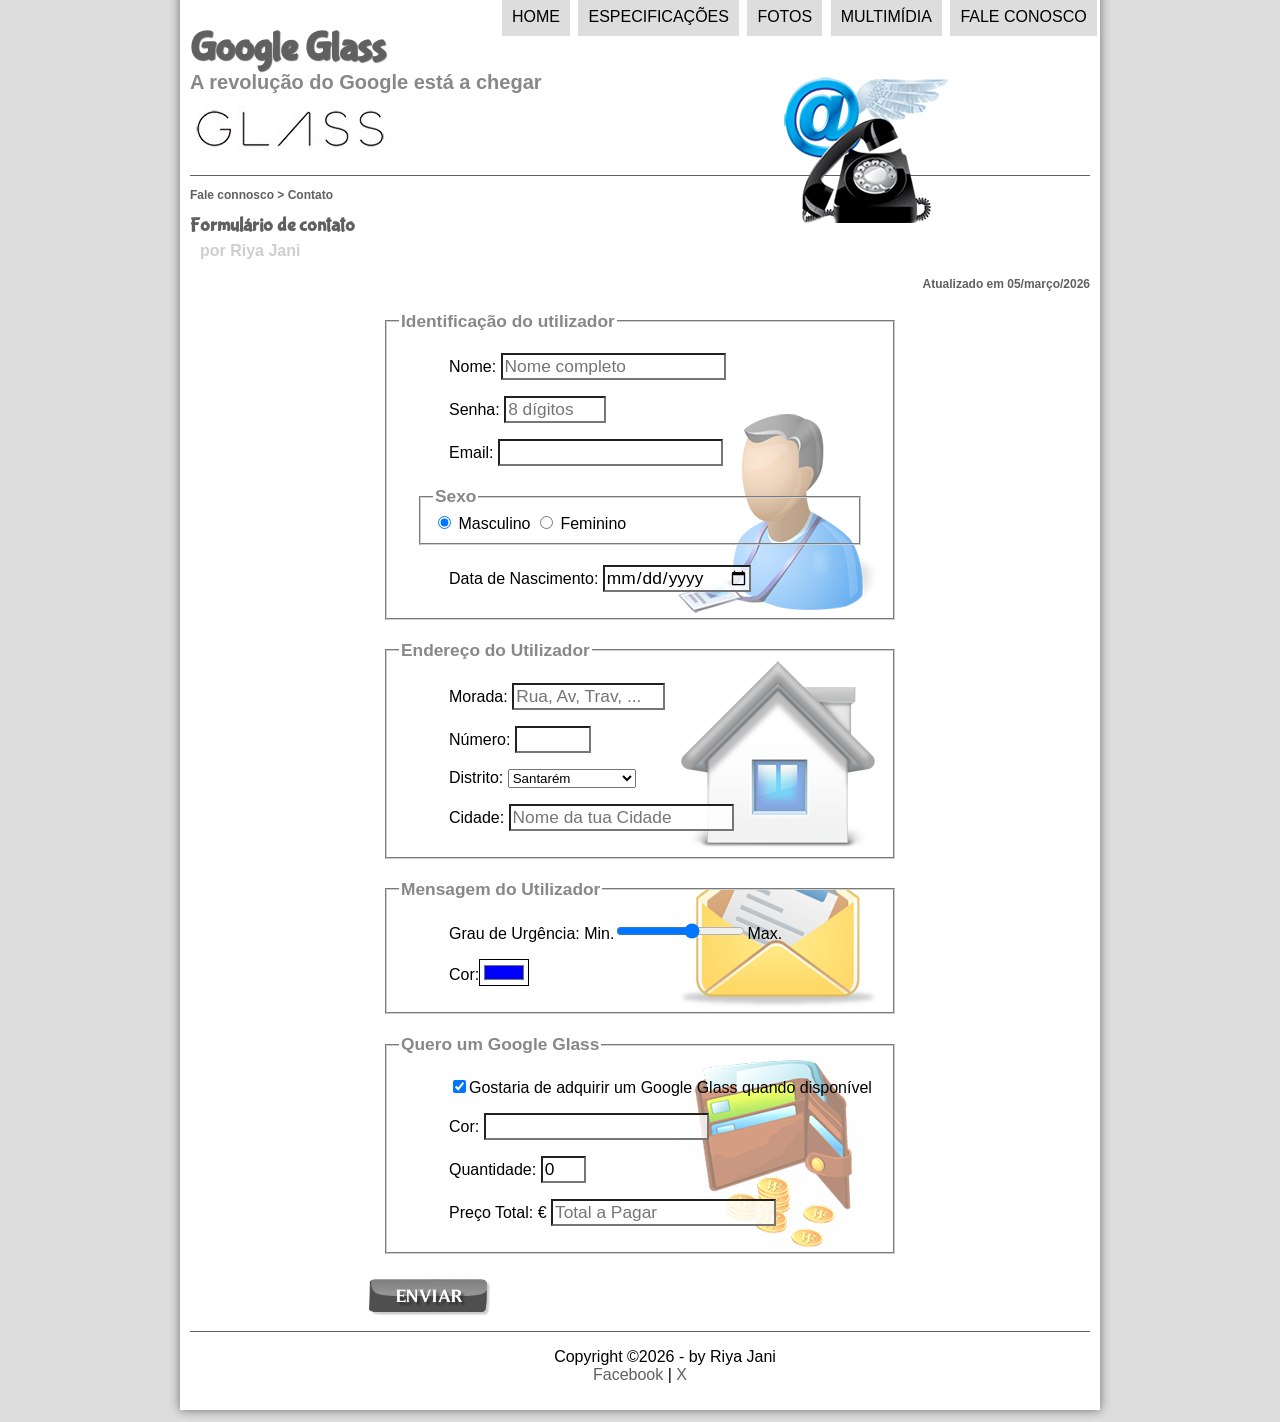
==== fale-conosco.html @ 40c3a8bf "Initial commit" ====
<!DOCTYPE html>
<html lang="pt">
<head>
    <meta charset="UTF-8">
    <meta name="viewport" content="width=device-width, initial-scale=1.0">
    <title>Fale connosco</title>
    <link rel="stylesheet" href="_css/estilo.css">
    <link rel="stylesheet" href="_css/form.css">
</head>
<script language="javascript" src="_javascript/funcoes.js"></script>
<script>
    function calc_total() {
        var qtd = parseInt(document.getElementById('iQtd').value);
        tot = qtd * 250;
        document.getElementById8('iTot').value = tot;
    }
</script>
<body>
    <div id="interface">
        <header id="cabecalho">
            <hgroup>
            <h1>Google Glass</h1>
            <h2>A revolução do Google está a chegar<h2>
            </hgroup>
            <img id="icone" src="_imagens/contato.png" alt="">
            <nav id="menu">
               <h1>Menu Principal</h1>
                <ul>
                    <li onmouseover="mudafoto('_imagens/home.png')" onmouseout="mudafoto('_imagens/glass-oculos-preto-peq.png')"><a href="index.html">Home</a> </li>
                    <li onmouseover="mudafoto('_imagens/especificacoes.png')" onmouseout="mudafoto('_imagens/glass-oculos-preto-peq.png')"><a href="specs.html">Especificações</a></li>
                    <li onmouseover="mudafoto('_imagens/fotos.png')" onmouseout="mudafoto('_imagens/glass-oculos-preto-peq.png')"><a href="fotos.html">Fotos</li>
                    <li onmouseover="mudafoto('_imagens/multimidia.png')" onmouseout="mudafoto('_imagens/glass-oculos-preto-peq.png')"><a href="multimidia.html"></a>Multimídia</li>
                    <li onmouseover="mudafoto('_imagens/contato.png')" onmouseout="mudafoto('_imagens/glass-oculos-preto-peq.png')"><a href="fale-conosco.html"></a>Fale conosco</li>
                </ul>
            </nav>
        </header>
         <section id="corpo-Full">
            <article id="noticia_principal">    
                <header id="cabecalho-artigo">
                    <hgroup>
                        <h3>Fale connosco > Contato</h3>
                        <h1>Formulário de contato</h1>
                        <h2>por Riya Jani</h2>
                        <h3 class="direito">Atualizado em 05/março/2026</h3>
                    </hgroup>
                </header>

                <form action="post" id="fContato" action="mailto:riyajani57@gmail.com"
                 oninput="calc_total()">

                    <fieldset id="iUtilizador">
                        <legend>Identificação do utilizador</legend>
                            <p><label for="iNome">Nome: </label><input type="text" name="tNome" id="iNome" size="20" maxlength="30" placeholder="Nome completo"></p>
                            <p><label for="iSenha">Senha: </label><input type="password" name="tSenha" id="iSenha" size="8" maxlength="8" placeholder="8 dígitos"></p>
                            <p><label for="iEmail">Email: </label><input type="email" name="tEmail" id="iEmail" size="20" maxlength="40"></p>
                            <fieldset id="isexo">
                                <legend>Sexo</legend>
                                    <input type="radio" name="tSexo" id="iMasc" checked/> <label for="iMasc">Masculino</label>
                                    <input type="radio" name="tSexo" id="iFem" > <label for="iFem">Feminino</label>
                            </fieldset>
                            <p>Data de Nascimento: <input type="date" name="tData" id="iData"></p>
 
                    </fieldset>
                    <fieldset id="iEndereco">
                        <legend>Endereço do Utilizador</legend>
                            <p><label for="iRua">Morada: </label> <input type="text" name="tRua" id="iRua"  size="13" maxlength="80" placeholder="Rua, Av, Trav, ..."></p>
                            <p><label for="iNum">Número: </label><input type="number" name="tNum" id="iNum" min="0" max="9999"></p>
                            <p><label for="iDist">Distrito: </label>    <select name="tDist" id="iDist">
                                <optgroup label="Região Centro">
                                    <option value="Avr">Aveiro</option>
                                    <option value="Grd">Guarda</option>
                                    <option value="Cbr">Coimbra</option>
                                    <option value="CB">Castelo Branco</option>
                                    <option value="Lra">Leiria</option>
                                   
                                </optgroup>
                                <optgroup label for="Região de Lisboa e Vale do Tejo">
                                    <option value="Lba">Lisboa</option>
                                    <option value="Str" selected>Santarém</option>
                                    <option value="Stb">Setúbal</option>
                                </optgroup>
                            </select></p>
                            <p><label for="iCid">Cidade: </label><input type="text" name="tCid" id="iCid"maxlength="40" size="20" placeholder="Nome da tua Cidade" list="cidades"></p>
                            <datalist id="cidades">
                                <option value="Almeirim"></option>
                                <option value="fazendas de almeirim"></option>
                                <option value="Benfica do Ribatejo"></option>
                                <option value="Raposa"></option>
                                <option value="Alpiarça"></option>
                            </datalist>
                        </fieldset>
                            <fieldset id="iMensagem">
                            <legend>Mensagem do Utilizador</legend>
                            <p><label for="iUrg">Grau de Urgência: </label>Min.<input
                            type="range" name="tUrg" id="iUrg" min="0" max="10"
                            step="2">Max.</p>
                            <p><label for="iCor">Cor:</label><input type="color" name="iCor" id="iCor"
                            value="#0000FF"></p>
                        </fieldset>
                        <fieldset id="iPedido">
                                <legend>Quero um Google Glass</legend>
                                <p><input type="checkbox" name="tPed" id="iPed"
                                checked><label for="iPed">Gostaria de adquirir um Google
                                Glass quando disponível</label></p>
                                <p><label for="iCor">Cor: </label><input type="number"
                                name="tCor" id="iCor" value="#0000FF"></p>
                                <p><label for="iQtd">Quantidade: </label><input type="number"
                                name="tQtd" id="iQtd" min="0" max="5" value="0"></p>
                                <p><label for="iTot">Preço Total: € </label><input
                                type="text" name="iTot" id="iTot" placeholder="Total a Pagar"
                            readonly></p>
                        </fieldset>
                            <input type="image" name="tEnviar" src="_imagens/botao-enviar.png">
                         </form>
                      </artical>
                    </section>

<footer id="rodape">
            <p> Copyright &copy;2026 - by Riya Jani <br>
            <a href="https://facebook.com"> Facebook</a> |  <a href="https://x.com">X</a>
            </p>
        </footer>
    </div>
</body>
</html>
---- _css/estilo.css ----
@charset "UTF-8";

@import url("https://fonte.gooleapis.com/css2?Family=Titillium+Web&display=swap");

@font-face {
    font-family:'Fontelogo';
    src: url(../_fonts/bubblegum-sans-regular.otf);
}

body {
    font-family:Arial,sans-serif;
    background-color: #dddddd;
    color: black;
}

div#interface {
    width: 900px;
    background-color: white;
    margin: -20px auto 10px auto;
    box-shadow: 0px 0px 10px rgba(0, 0, 0, 0.5);
    padding: 10px;
}

p {
    text-align: justify;
    text-indent: 50px;
}

a {
    color: #606060;
    text-decoration: none;
}

a:hover {
    text-decoration: underline
}

header#cabecalho img#icone {
    position: absolute;
    left: 780px;
    top: 70px;
}

header#cabecalho {
    height: 150px;
    border-bottom: 1px #606060 solid;
    background: url("../_imagens/glass-logo-peq.jpg") no-repeat 0px 80px;
}

header#cabecalho h1 {
    font-family: 'FonteLogo', Helvetica, sans-serif;
    font-size: 30pt;
    color: #606060;
    text-shadow: 1px 1px 1px rgba(0, 0, 0, 0.6);
    margin-bottom: 0px;
    padding: 0px;
}

header#cabecalho h2 {
    font-family: 'Titillium Web', sans-serif;
    font-size: 15pt;
    color: #888888;
    margin-top: 0px;
    padding: 0px;  
}

figure.foto-legenda {
    position: relative;
    border: 8px solid white;
    box-shadow: 1px 1px 4px black;
}

figure.foto-legenda img {
    width: 100%;
    height: 100%;
}

figure.foto-legenda figcaption {
    opacity: 0;
    position: absolute;
    top: 0px;
    width: 100%;
    height: 100%;
    background-color: rgba(0, 0, 0, 0.4);
    color: white;
    padding: 10px;
    box-sizing: border-box;
    transition: opacity 1s;
} 

nav#menu {
    display: block;
}

nav#menu ul {
    list-style: nome;
    text-transform: uppercase;
    position: absolute;
    top: -20px;
    left: 460px;
}

nav#menu h1 {
    display: none;
}

nav#menu a {
    color: black;
    text-decoration: none;
}

nav#menu:hover {
    color:white;
    text-decoration: underline;

} 
nav#menu li {
    display: inline-block;
    background-color: #dddddd;
    padding: 10px;
    margin: 2px;
    transition: background-color 1s;
}

nav#menu li:hover {
    background-color: #606060;
}

section#corpo {
    display: block;
    width: 500px;
    float: left;
    border-right: 1px #606060 solid;
    padding-right: 20px;
}

article#noticia_principal h2 {
    font-size: 13px;
    color: #606060;
    background-color: #dddddd;
    padding: 5px 0px 5px 10px;
    margin: 10px 0px 0px 0px;
}

header#cabecalho-artigo h1{
    font-family: 'FonteLogo', sans-serif;
    font-size: 20px;
    color: #606060;
    margin-bottom: 0px;
    margin-top: 0px;
}

.direito {
    text-align: right; 
}

header#cabecalho-artigo h2 {
    font-size: 12pt;
    color: #cecece;
    background-color: white;
    margin: 0px;
}

header#cabecalho-artigo h3 {
    font-size: 12px;
    color: #606060;  
}

table#tabela_espec {
    border: 1px solid #606060;
    border-spacing: 0px;
    margin-left: auto;
    margin-right: auto;
}

table#tabela_espec td {
    border: 1px solid #606060;
    padding: 10px;
    vertical-align: middle;
}

table#tabela_espec td.ce {
    color: white;
    background-color: #606060;
    vertical-align: top;
    font-weight: bold;
}

table#tabela_espec td.cd {
    background-color:#cecece;
}

table#tabela_espec caption {
    color: #888888;
    font-size: 15t;
    font-weight: bolder;
}

table#tabela_espec caption span {
    display: block;
    float: right;
    color: black;
    font-size: 8pt;
    margin-top: 10px;
}

video#video1 {
    display: block;
    position: relative;
    left: 0px;
    bottom: 15px;
    width: 500px;
    margin: auto;    
}

video#video2 {
    display: block;
    position: relative;
    left: 0px;
    top: 10px;
    width: 350px;
    margin: auto;
}

aside#lateral {
    display: block;
    width: 350px;
    float: right;
    background-color: #dddddd;
    padding: 10px;
    margin-top: 10px;
    box-shadow: 2px 2px 2px rgba(0, 0, 0, 0.5);
}

aside#lateral h1 {
    font-family:'FonteLogo', sans-serif ;
    font-size: 20pt;
    color: #606060;
    margin-top: 0px;
}

aside#lateral h2 {
    font-family:'FonteLogo', sans-serif ;
    font-size: 13pt;
    color: white;
    margin-top: 0px;
    padding: 5px;
}

footer#rodape {
    clear: both;
    border-top: 1px solid #606060;   
}

footer#rodape p {
    text-align: center;
}
---- _css/form.css ----
@charset "UTF-8";

form {
    width: 550px;
    margin: auto;
}

input, textarea {
    font-family: sans-serif;
    font-weight: normal;
    font-size: 13pt;
    background-color: rgba(255, 255, 255, 0.8 );
}

input:hover, textarea:hover {
    background-color: #dddddd;

}

legend {
    color: #888888;
    font-weight: bold;
    font-size: 13pt;
    font-size: sans-serif;
}

fieldset {
    border-color: #cecece;
    margin: 20px;   
}

fieldset#iSexo {
    width: 150px;
}

fieldset#iUtilizador {
    background: url("../_imagens/icone-contato.png") no-repeat 95% 95%;
}

fieldset#iEndereco {
    background: url("../_imagens/icone-endereco.png") no-repeat 95% 95%;
}

fieldset#iMensagem {
    background: url("../_imagens/icone-mensagem.png") no-repeat 95% 95%;
}

fieldset#iPedido {
    background: url("../_imagens/icone-pagamento.png") no-repeat 95% 95%;
}
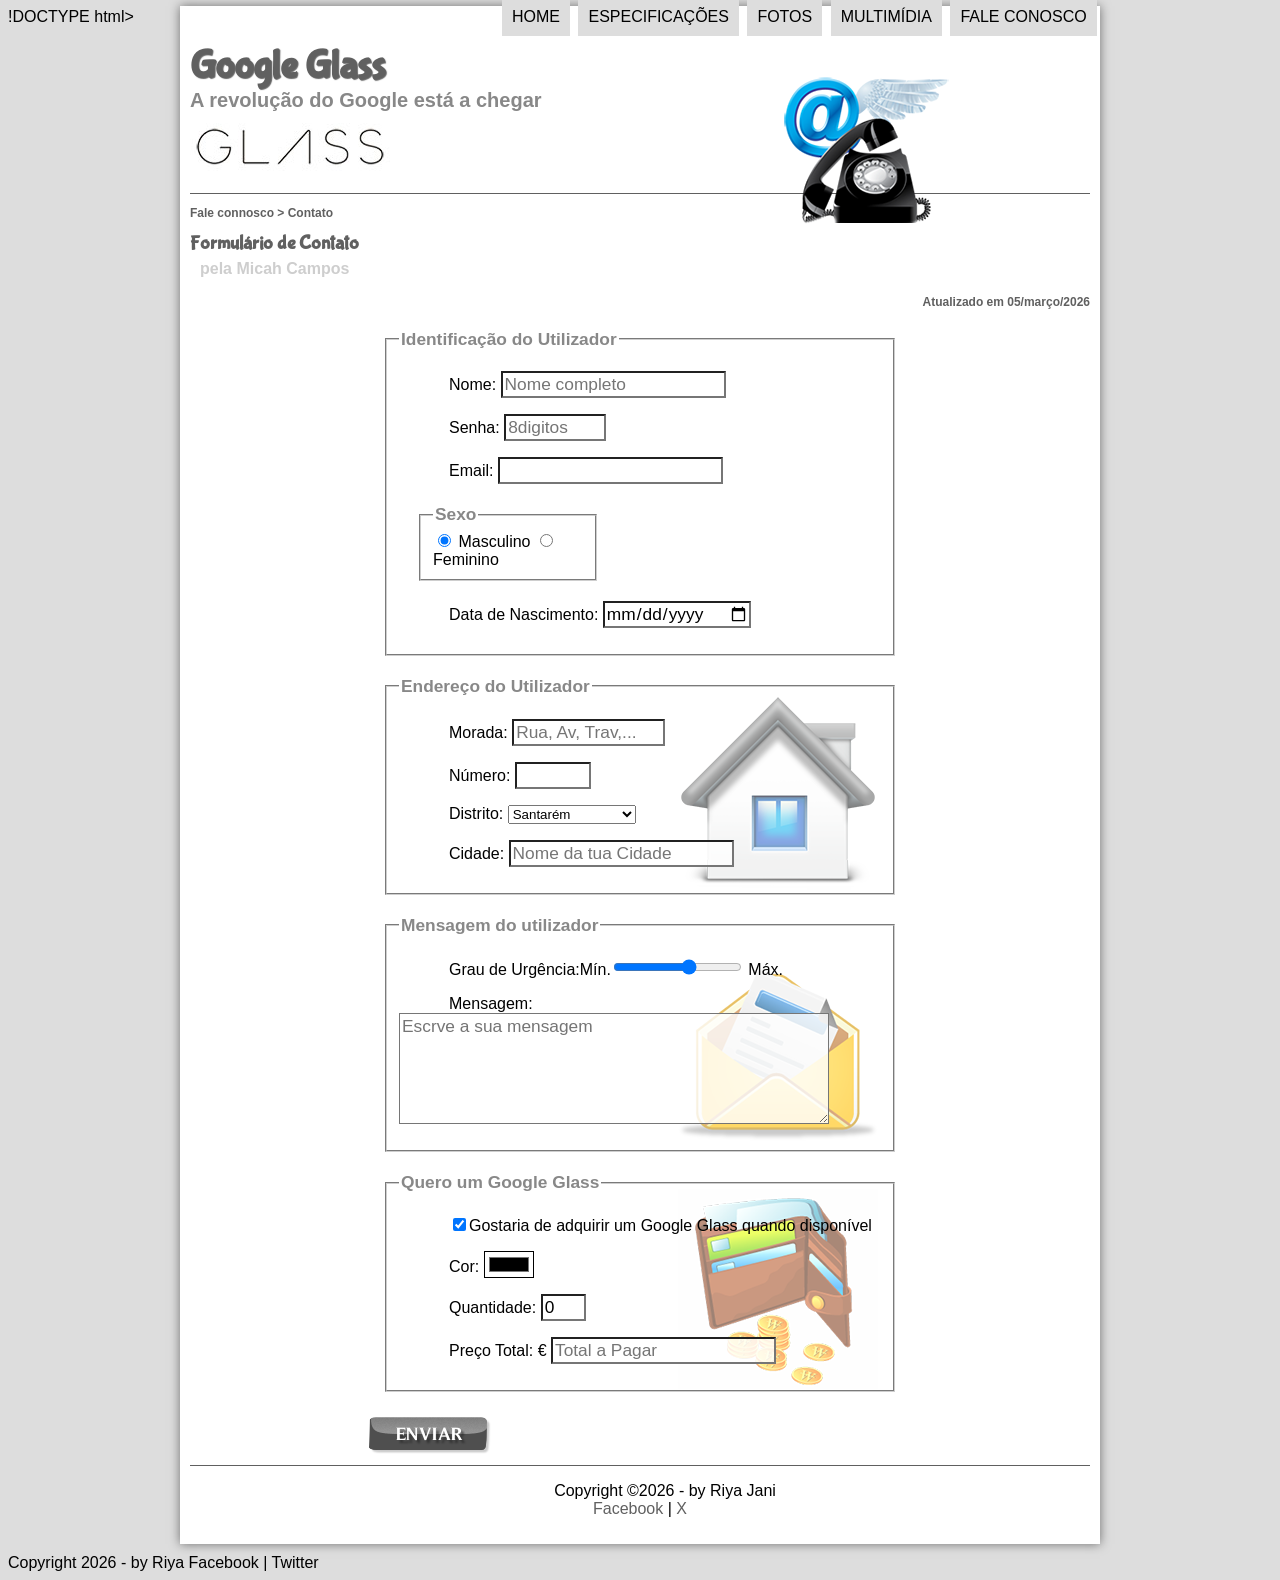
==== commit e5416760: "Update fale-conosco.html" ====
--- a/fale-conosco.html
+++ b/fale-conosco.html
@@ -1,125 +1,123 @@
-<!DOCTYPE html>
+!DOCTYPE html>
 <html lang="pt">
 <head>
     <meta charset="UTF-8">
     <meta name="viewport" content="width=device-width, initial-scale=1.0">
-    <title>Fale connosco</title>
+    <title>Fale Connosco</title>
     <link rel="stylesheet" href="_css/estilo.css">
     <link rel="stylesheet" href="_css/form.css">
+   
 </head>
 <script language="javascript" src="_javascript/funcoes.js"></script>
 <script>
     function calc_total() {
-        var qtd = parseInt(document.getElementById('iQtd').value);
+        var qtd = parsInt(document.getElementById('iQtd').value);
         tot = qtd * 250;
-        document.getElementById8('iTot').value = tot;
+        document.getElementById('iTot').value = tot;
     }
 </script>
 <body>
     <div id="interface">
-        <header id="cabecalho">
-            <hgroup>
-            <h1>Google Glass</h1>
-            <h2>A revolução do Google está a chegar<h2>
-            </hgroup>
-            <img id="icone" src="_imagens/contato.png" alt="">
-            <nav id="menu">
-               <h1>Menu Principal</h1>
-                <ul>
-                    <li onmouseover="mudafoto('_imagens/home.png')" onmouseout="mudafoto('_imagens/glass-oculos-preto-peq.png')"><a href="index.html">Home</a> </li>
-                    <li onmouseover="mudafoto('_imagens/especificacoes.png')" onmouseout="mudafoto('_imagens/glass-oculos-preto-peq.png')"><a href="specs.html">Especificações</a></li>
-                    <li onmouseover="mudafoto('_imagens/fotos.png')" onmouseout="mudafoto('_imagens/glass-oculos-preto-peq.png')"><a href="fotos.html">Fotos</li>
-                    <li onmouseover="mudafoto('_imagens/multimidia.png')" onmouseout="mudafoto('_imagens/glass-oculos-preto-peq.png')"><a href="multimidia.html"></a>Multimídia</li>
-                    <li onmouseover="mudafoto('_imagens/contato.png')" onmouseout="mudafoto('_imagens/glass-oculos-preto-peq.png')"><a href="fale-conosco.html"></a>Fale conosco</li>
-                </ul>
-            </nav>
-        </header>
-         <section id="corpo-Full">
-            <article id="noticia_principal">    
-                <header id="cabecalho-artigo">
-                    <hgroup>
-                        <h3>Fale connosco > Contato</h3>
-                        <h1>Formulário de contato</h1>
-                        <h2>por Riya Jani</h2>
-                        <h3 class="direito">Atualizado em 05/março/2026</h3>
-                    </hgroup>
-                </header>
-
-                <form action="post" id="fContato" action="mailto:riyajani57@gmail.com"
-                 oninput="calc_total()">
-
-                    <fieldset id="iUtilizador">
-                        <legend>Identificação do utilizador</legend>
-                            <p><label for="iNome">Nome: </label><input type="text" name="tNome" id="iNome" size="20" maxlength="30" placeholder="Nome completo"></p>
-                            <p><label for="iSenha">Senha: </label><input type="password" name="tSenha" id="iSenha" size="8" maxlength="8" placeholder="8 dígitos"></p>
-                            <p><label for="iEmail">Email: </label><input type="email" name="tEmail" id="iEmail" size="20" maxlength="40"></p>
+         <header id="cabecalho">
+             <hgroup>
+                  <h1>Google Glass</h1>
+                  <h2>A revolução do Google está a chegar</h2>
+             </hgroup>
+             <img id="icone" src="_imagens/contato.png" alt="">
+              <nav id="menu">
+                  <h1>Menu Principal</h1>
+                  <ul>
+                      <li onmouseover="mudafoto('_imagens/home.png')" onmouseout="mudafoto('_imagens/contato.png')"> <a href="index.html">Home</a></li>
+                      <li onmouseover="mudafoto('_imagens/especificacoes.png')" onmouseout="mudafoto('_imagens/contato.png')"> <a href="specs.html">Especificações</a></li>
+                      <li onmouseover="mudafoto('_imagens/fotos.png')" onmouseout="mudafoto('_imagens/contato.png')"> <a href="fotos.html">Fotos</a></li>
+                      <li onmouseover="mudafoto('_imagens/multimidia.png')" onmouseout="mudafoto('_imagens/contato.png')"> <a href="multimidia.html">Multimídia</a></li>
+                      <li onmouseover="mudafoto('_imagens/contato.png')" onmouseout="mudafoto('_imagens/contato.png')"> <a href="fale-conosco.html">Fale conosco</a></li>
+                  </ul>
+              </nav>
+ 
+           </header>
+           <section id="corpo-full">
+               <article id="noticia_principal">
+                    <header id="cabecalho-artigo">
+                        <hgroup>
+                            <h3>Fale connosco > Contato</h3>
+                            <h1>Formulário de Contato</h1>
+                            <h2>pela Micah Campos</h2>
+                            <h3 class="direito">Atualizado em 05/março/2026</h3>
+                        </hgroup>
+                    </header>
+ 
+                    <form method="post" id="fContato" action="malito:micah365diasgmail.com" oninput="calc_total();">
+                        <fieldset id="utilizador">
+                            <legend>Identificação do Utilizador</legend>
+                            <p><label for="inome">Nome: </label> <input type="text" name="tNome" id="iNome" size="20" maxlength="30" placeholder="Nome completo"></p>
+                            <p><label for="isenha">Senha: </label> <input type="password" name="tSenha" id="iSenha" size="8" maxlength="8" placeholder="8digitos"></p>
+                            <p><label for="iEmail">Email: </label> <input type="email" name="tEmail" id="iEmail" size="20" maxlength="40"></p>
                             <fieldset id="isexo">
                                 <legend>Sexo</legend>
                                     <input type="radio" name="tSexo" id="iMasc" checked/> <label for="iMasc">Masculino</label>
-                                    <input type="radio" name="tSexo" id="iFem" > <label for="iFem">Feminino</label>
+                                    <input type="radio" name="tSexo" id="iFem" /> <label for="iFem">Feminino</label>
                             </fieldset>
                             <p>Data de Nascimento: <input type="date" name="tData" id="iData"></p>
+                        </fieldset>
+                   
+                        <fieldset id="iEndereco">
+                            <legend>Endereço do Utilizador</legend>
+                                 <p><label for="iRua">Morada: </label> <input type="text" name="tRua" id="iRua" size="13" maxlength="80" placeholder="Rua, Av, Trav,..."></p>
+                                 <p><label for="iNum">Número: </label><input type="number" name="tNum" id="iNum" min="0" max="9999"></p>
+                                 <p><label for="iDist">Distrito: </label><select name="tDist" id="iDist">
+                                    <optgroup label="Região Centro">
+                                        <option value="Avr">Aveiro</option>
+                                        <option value="Grd">Guarda</option>
+                                        <option value="Cbr">Coimbra</option>
+                                        <option value="CB">Castelo Branco</option>
+                                        <option value="Lra">Leiria</option>
+                                    </optgroup>
+                                    <optgroup label="Região de Lisboa e Vale do Tejo">
+                                        <option value="Lba">Lisboa</option>
+                                        <option value="Str" selected>Santarém</option>
+                                        <option value="Stb">Setúbal</option>
+                                    </optgroup>
+                                 </select></p>
+                                 <p><label for="iCid">Cidade: </label> <input type="text" name="tCid" id="iCid" maxLength="40" size="20" placeholder="Nome da tua Cidade" list="cidades"></p>
+                                 <datalist id="cidades">
+                                    <option value="Almeirim"></option>
+                                    <option value="Fazendas de Almeirim"></option>
+                                    <option value="Benfica do Ribatejo"></option>
+                                    <option value="Raposa"></option>
+                                    <option value="Alpiarça"></option>
+                                 </datalist>
+                            </fieldset>
+                            <fieldset id="iMensagem">
+                                <legend>Mensagem do utilizador</legend>
+                                <p><label for="iUrge">Grau de Urgência:</label>Mín.<input type="range" name="tUrg" min="0" max="10" step="2"> Máx.</p>
  
-                    </fieldset>
-                    <fieldset id="iEndereco">
-                        <legend>Endereço do Utilizador</legend>
-                            <p><label for="iRua">Morada: </label> <input type="text" name="tRua" id="iRua"  size="13" maxlength="80" placeholder="Rua, Av, Trav, ..."></p>
-                            <p><label for="iNum">Número: </label><input type="number" name="tNum" id="iNum" min="0" max="9999"></p>
-                            <p><label for="iDist">Distrito: </label>    <select name="tDist" id="iDist">
-                                <optgroup label="Região Centro">
-                                    <option value="Avr">Aveiro</option>
-                                    <option value="Grd">Guarda</option>
-                                    <option value="Cbr">Coimbra</option>
-                                    <option value="CB">Castelo Branco</option>
-                                    <option value="Lra">Leiria</option>
-                                   
-                                </optgroup>
-                                <optgroup label for="Região de Lisboa e Vale do Tejo">
-                                    <option value="Lba">Lisboa</option>
-                                    <option value="Str" selected>Santarém</option>
-                                    <option value="Stb">Setúbal</option>
-                                </optgroup>
-                            </select></p>
-                            <p><label for="iCid">Cidade: </label><input type="text" name="tCid" id="iCid"maxlength="40" size="20" placeholder="Nome da tua Cidade" list="cidades"></p>
-                            <datalist id="cidades">
-                                <option value="Almeirim"></option>
-                                <option value="fazendas de almeirim"></option>
-                                <option value="Benfica do Ribatejo"></option>
-                                <option value="Raposa"></option>
-                                <option value="Alpiarça"></option>
-                            </datalist>
-                        </fieldset>
-                            <fieldset id="iMensagem">
-                            <legend>Mensagem do Utilizador</legend>
-                            <p><label for="iUrg">Grau de Urgência: </label>Min.<input
-                            type="range" name="tUrg" id="iUrg" min="0" max="10"
-                            step="2">Max.</p>
-                            <p><label for="iCor">Cor:</label><input type="color" name="iCor" id="iCor"
-                            value="#0000FF"></p>
-                        </fieldset>
-                        <fieldset id="iPedido">
+                                <p><label for="iMsg">Mensagem:</label><textarea name="tMsg" id="iMsg" cols="40" rows="5" placeholder="Escrve a sua mensagem"></textarea></p>
+                            </fieldset>
+                            <fieldset id="iPedido">
                                 <legend>Quero um Google Glass</legend>
-                                <p><input type="checkbox" name="tPed" id="iPed"
-                                checked><label for="iPed">Gostaria de adquirir um Google
-                                Glass quando disponível</label></p>
-                                <p><label for="iCor">Cor: </label><input type="number"
-                                name="tCor" id="iCor" value="#0000FF"></p>
-                                <p><label for="iQtd">Quantidade: </label><input type="number"
-                                name="tQtd" id="iQtd" min="0" max="5" value="0"></p>
-                                <p><label for="iTot">Preço Total: € </label><input
-                                type="text" name="iTot" id="iTot" placeholder="Total a Pagar"
-                            readonly></p>
-                        </fieldset>
+                                <p><input type="checkbox" name="tPed" id="iPed" checked><label for="iPed">Gostaria de adquirir um Google Glass quando disponível</label></p>
+                                <p><label for="iCor">Cor: </label><input type="color" name="tCor" id="iCor" id="iCor" value="0000FF"></p>
+                                <p><label for="iQtd">Quantidade: </label><input type="number" name="tQtd" id="iQtd" min="0" max="5" value="0"></p>
+                                <p><label for="iTot">Preço Total: € </label><input type="text" name="tTot" id="iTot" placeholder="Total a Pagar" readonly></p>
+                            </fieldset>
                             <input type="image" name="tEnviar" src="_imagens/botao-enviar.png">
-                         </form>
-                      </artical>
-                    </section>
-
+                    </form>
+               </article>
+           </section>
+ 
 <footer id="rodape">
-            <p> Copyright &copy;2026 - by Riya Jani <br>
-            <a href="https://facebook.com"> Facebook</a> |  <a href="https://x.com">X</a>
-            </p>
+            <p>Copyright &copy;2026 - by Riya Jani <br>
+            <a href="https://facebook.com">Facebook</a> | <a href="https://x.com">X</a></p>
+           
         </footer>
     </div>
+ 
+ 
+    <footer>
+        Copyright 2026 - by Riya 
+        Facebook | Twitter
+    </footer>
 </body>
-</html>+</html>
+    </div>
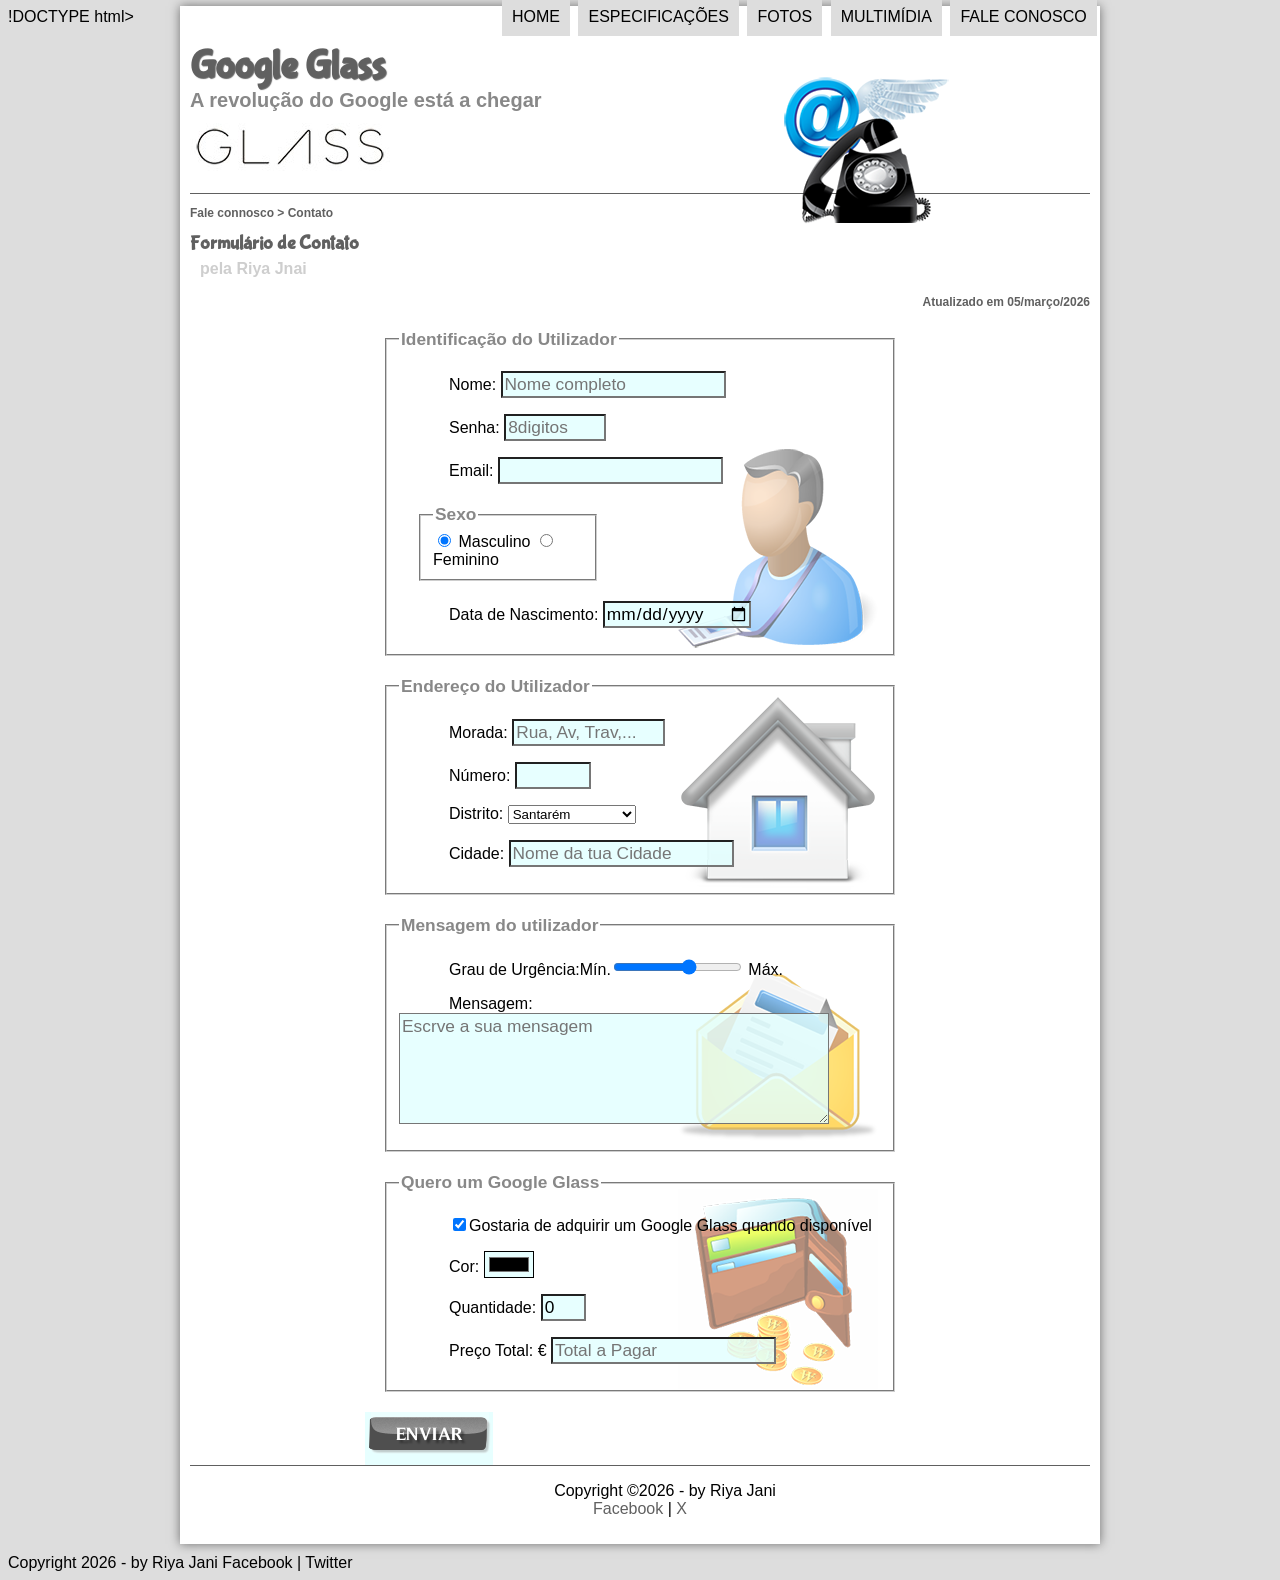
==== commit ea64df90: "Update fale-conosco.html" ====
--- a/fale-conosco.html
+++ b/fale-conosco.html
@@ -42,7 +42,7 @@
                         <hgroup>
                             <h3>Fale connosco > Contato</h3>
                             <h1>Formulário de Contato</h1>
-                            <h2>pela Micah Campos</h2>
+                            <h2>pela Riya Jnai</h2>
                             <h3 class="direito">Atualizado em 05/março/2026</h3>
                         </hgroup>
                     </header>
@@ -115,7 +115,7 @@
  
  
     <footer>
-        Copyright 2026 - by Riya 
+        Copyright 2026 - by Riya Jani
         Facebook | Twitter
     </footer>
 </body>
--- a/_css/form.css
+++ b/_css/form.css
@@ -1,50 +1,51 @@
 @charset "UTF-8";
-
+ 
 form {
-    width: 550px;
-    margin: auto;
+    width:550px;
+    margin:auto;
 }
-
-input, textarea {
+ 
+input,  textarea {
     font-family: sans-serif;
     font-weight: normal;
     font-size: 13pt;
-    background-color: rgba(255, 255, 255, 0.8 );
+    background-color: rgba(225, 255, 255, 0.8);
 }
-
+ 
 input:hover, textarea:hover {
-    background-color: #dddddd;
-
+    background-color: #dddddd
 }
-
+ 
 legend {
     color: #888888;
-    font-weight: bold;
-    font-size: 13pt;
-    font-size: sans-serif;
+    font-weight:bold;
+    font-size:13pt;
+    font-family:sans-serif;
 }
-
+ 
 fieldset {
     border-color: #cecece;
-    margin: 20px;   
+    margin:20px;
 }
-
+ 
 fieldset#iSexo {
-    width: 150px;
+    width:150px;
 }
-
-fieldset#iUtilizador {
+ 
+fieldset#utilizador {
     background: url("../_imagens/icone-contato.png") no-repeat 95% 95%;
 }
-
+ 
 fieldset#iEndereco {
     background: url("../_imagens/icone-endereco.png") no-repeat 95% 95%;
 }
-
+ 
 fieldset#iMensagem {
     background: url("../_imagens/icone-mensagem.png") no-repeat 95% 95%;
 }
-
+ 
 fieldset#iPedido {
     background: url("../_imagens/icone-pagamento.png") no-repeat 95% 95%;
-}+}
+ 
+ 
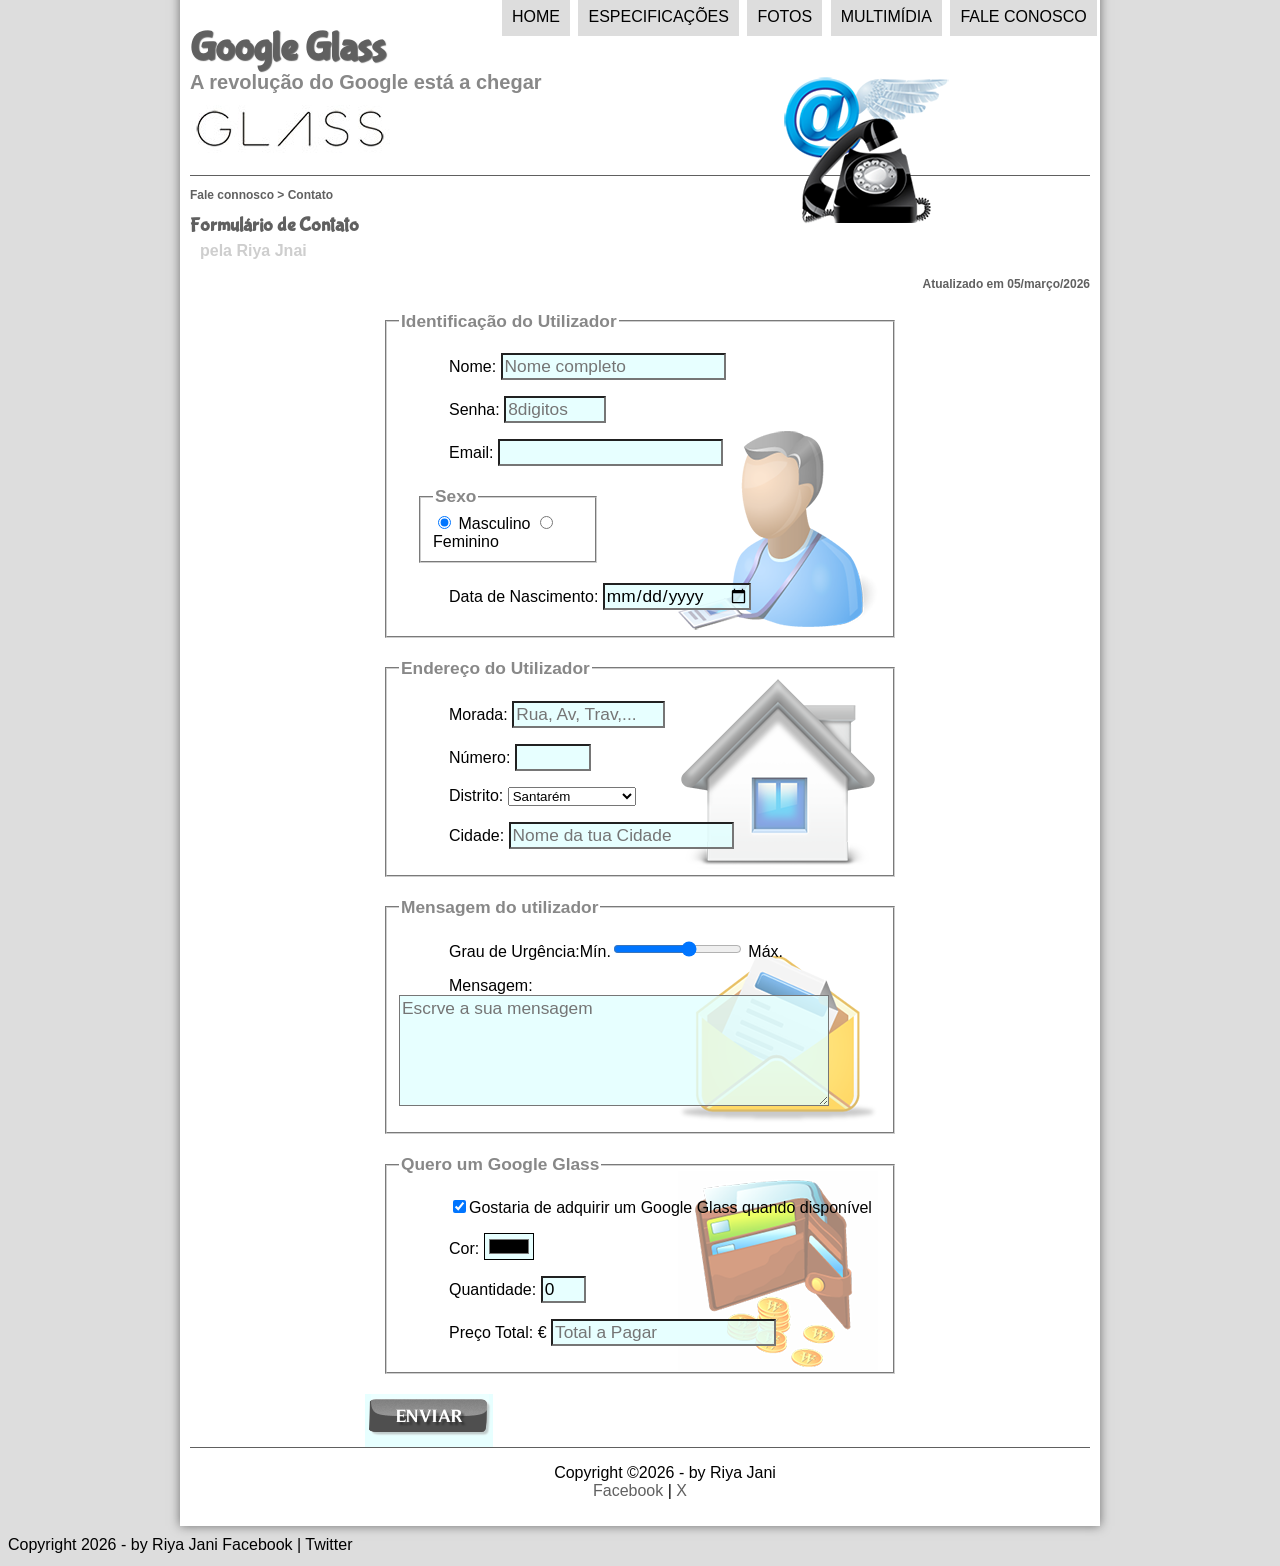
==== commit 2cb6de6a: "Update fale-conosco.html" ====
--- a/fale-conosco.html
+++ b/fale-conosco.html
@@ -1,4 +1,4 @@
-!DOCTYPE html>
+
 <html lang="pt">
 <head>
     <meta charset="UTF-8">
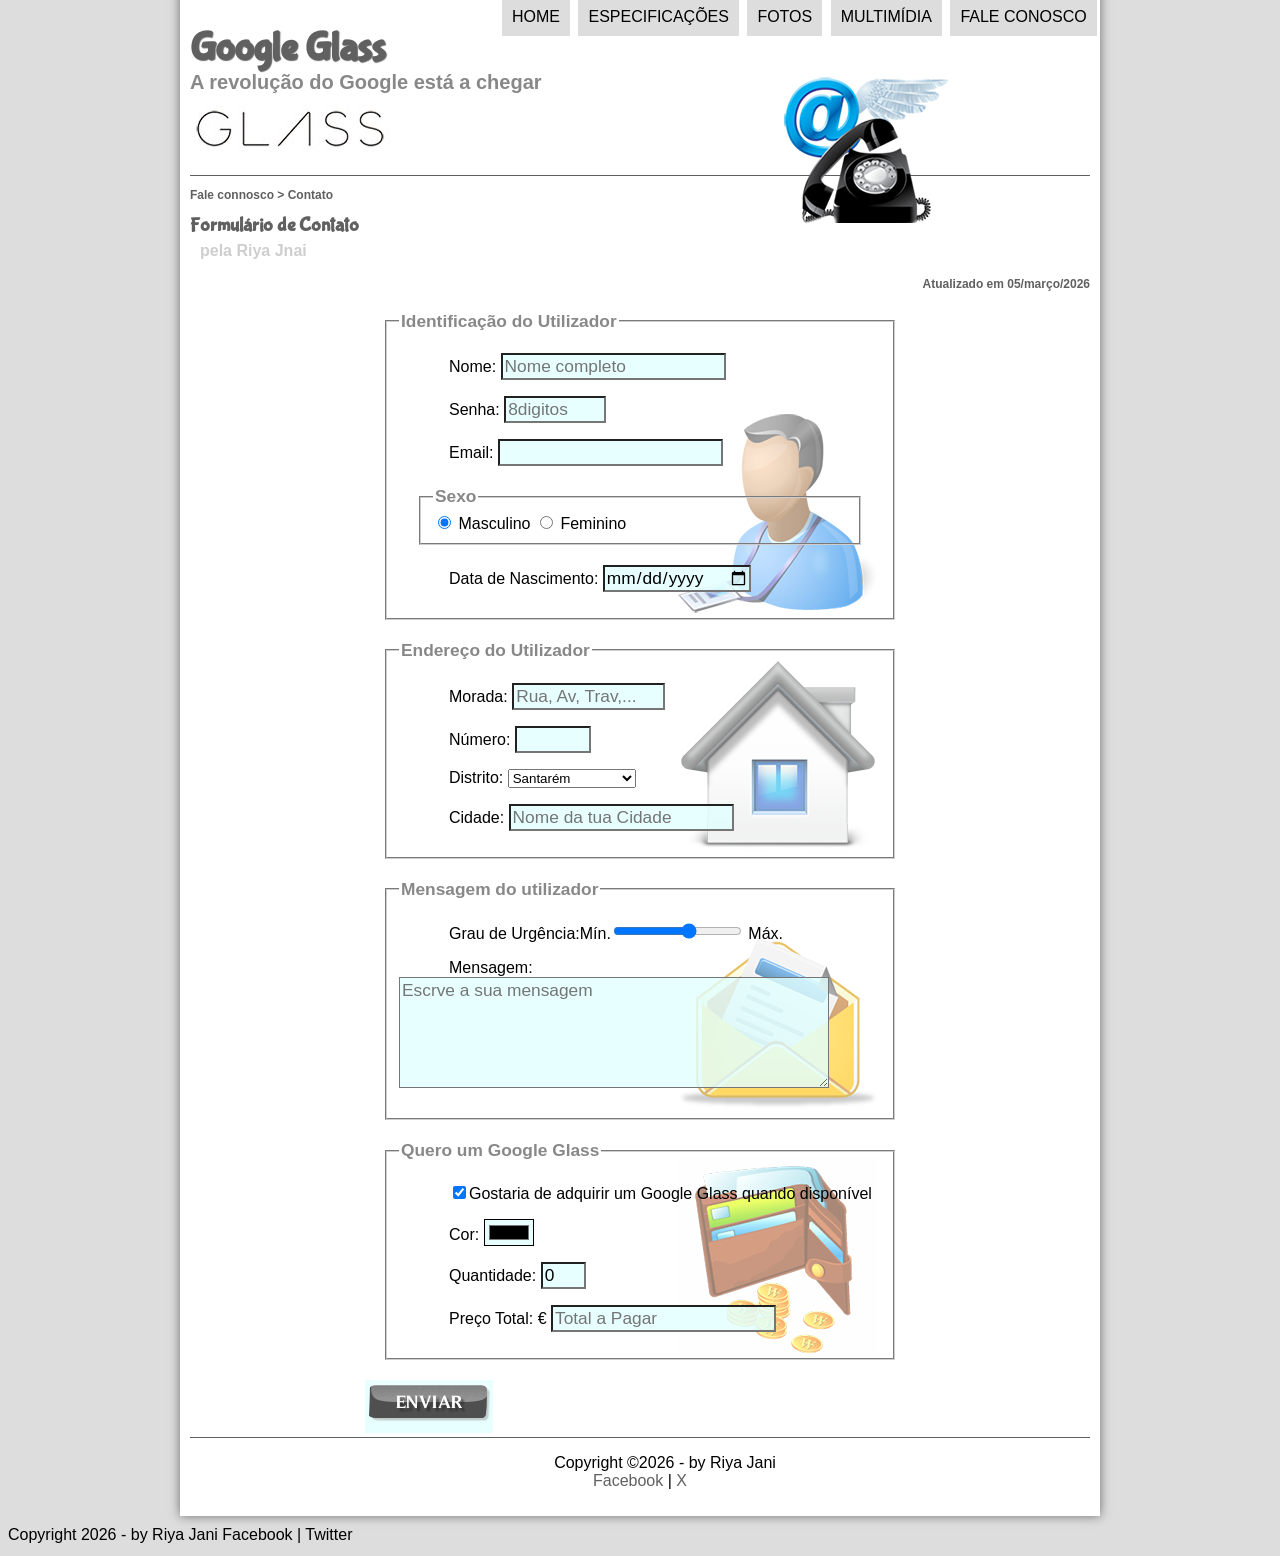
==== commit c7ecf683: "Update fale-conosco.html" ====
--- a/fale-conosco.html
+++ b/fale-conosco.html
@@ -1,4 +1,4 @@
-
+<!DOCTYPE html>
 <html lang="pt">
 <head>
     <meta charset="UTF-8">
